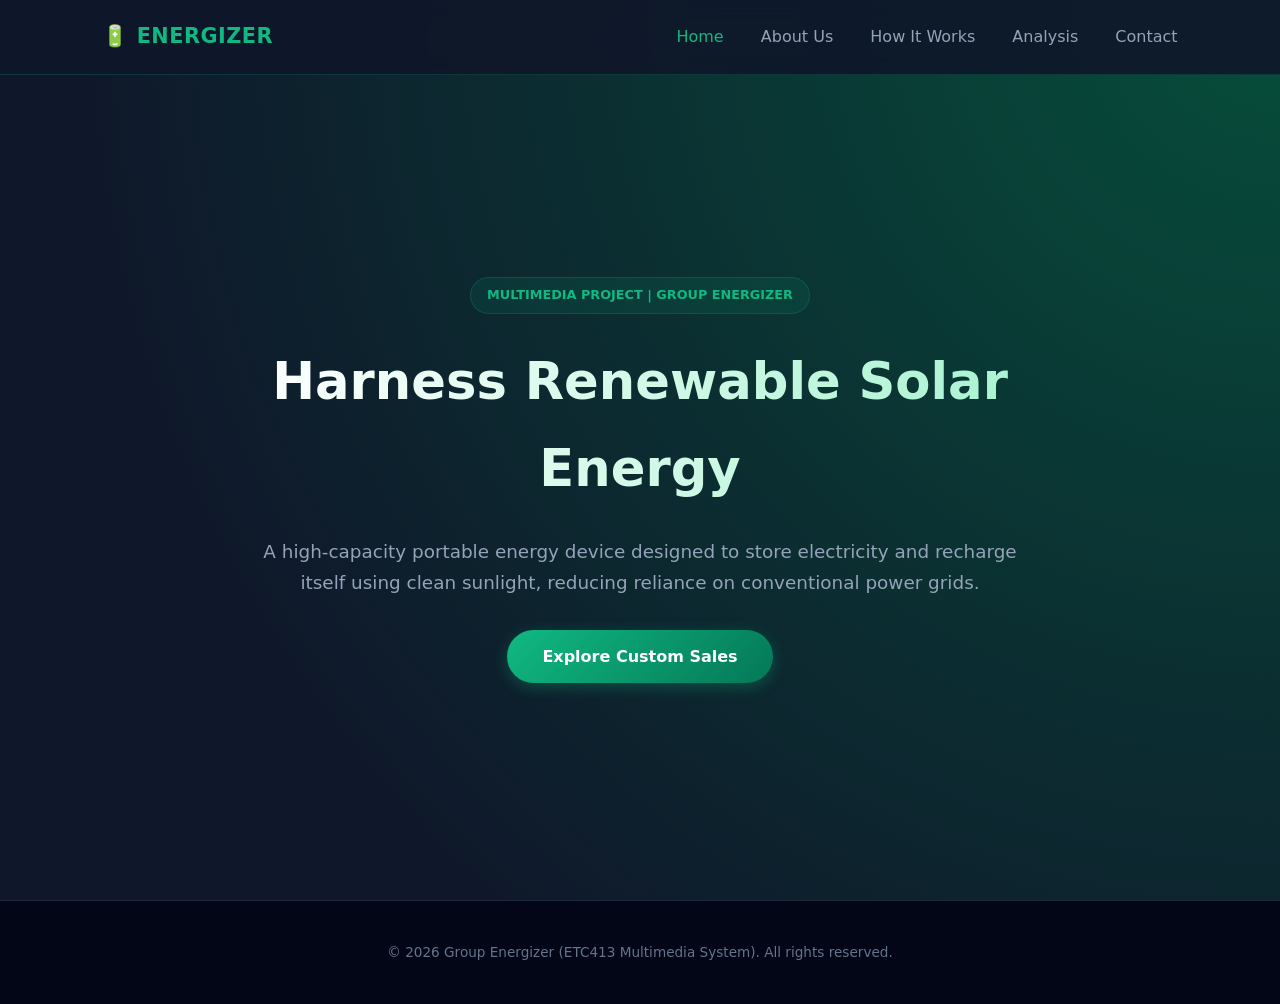
==== index.html @ ace6665f "Add initial HTML structure for Energizer website" ====
<!DOCTYPE html>
<html lang="en">
<head>
    <meta charset="UTF-8">
    <meta name="viewport" content="width=device-width, initial-scale=1.0">
    <title>Energizer | Renewable Solar Energy Storage</title>
    <link rel="stylesheet" href="style.css">
</head>
<body>
    <header>
        <div class="logo-container">🔋 ENERGIZER</div>
        <nav>
            <a href="index.html" class="active">Home</a>
            <a href="about.html">About Us</a>
            <a href="features.html">How It Works</a>
            <a href="gallery.html">Analysis</a>
            <a href="contact.html">Contact</a>
        </nav>
    </header>

    <main class="page">
        <div class="container-narrow">
            <span class="badge">Multimedia Project | Group Energizer</span>
            <h1>Harness Renewable Solar Energy</h1>
            <p class="lead-text">A high-capacity portable energy device designed to store electricity and recharge itself using clean sunlight, reducing reliance on conventional power grids.</p>
            <a href="contact.html" class="btn">Explore Custom Sales</a>
        </div>
    </main>

    <footer><p>&copy; 2026 Group Energizer (ETC413 Multimedia System). All rights reserved.</p></footer>
</body>
</html>
---- style.css ----
/* ==========================================
   1. RESET & BASE THEME
   ========================================== */
* {
    margin: 0;
    padding: 0;
    box-sizing: border-box;
    font-family: 'Segoe UI', system-ui, sans-serif;
}

body {
    background: radial-gradient(circle at top right, #064e3b, #0f172a 75%);
    color: #f8fafc;
    line-height: 1.7;
}

/* ==========================================
   2. NAVIGATION BAR
   ========================================== */
header {
    position: fixed;
    top: 0;
    left: 0;
    width: 100%;
    background-color: rgba(15, 23, 42, 0.9);
    backdrop-filter: blur(12px);
    border-bottom: 1px solid rgba(16, 185, 129, 0.2);
    z-index: 1000;
    display: flex;
    justify-content: space-between;
    align-items: center;
    padding: 1.2rem 8%;
}

.logo-container {
    font-weight: 700;
    font-size: 1.3rem;
    color: #10b981;
    letter-spacing: 0.5px;
}

nav a {
    color: #94a3b8;
    text-decoration: none;
    margin-left: 2rem;
    font-weight: 500;
    transition: color 0.3s ease;
}

nav a:hover, nav a.active {
    color: #10b981;
}

/* ==========================================
   3. LAYOUT STRUCTURE
   ========================================== */
.page {
    min-height: 100vh;
    padding: 140px 8% 80px 8%;
    display: flex;
    flex-direction: column;
    align-items: center;
    justify-content: center;
}

.container-narrow {
    max-width: 800px;
    width: 100%;
    text-align: center;
}

.badge {
    background: rgba(16, 185, 129, 0.1);
    color: #10b981;
    padding: 0.4rem 1rem;
    border-radius: 50px;
    font-size: 0.8rem;
    font-weight: 600;
    text-transform: uppercase;
    margin-bottom: 1.5rem;
    display: inline-block;
    border: 1px solid rgba(16, 185, 129, 0.2);
}

h1 {
    font-size: 3.2rem;
    font-weight: 800;
    background: linear-gradient(to right, #ffffff, #a7f3d0);
    -webkit-background-clip: text;
    -webkit-text-fill-color: transparent;
    margin-bottom: 1.5rem;
}

h2 {
    font-size: 2.2rem;
    color: #f1f5f9;
    margin-bottom: 1rem;
}

.lead-text {
    color: #94a3b8;
    font-size: 1.15rem;
    margin-bottom: 2rem;
}

.btn {
    display: inline-block;
    background: linear-gradient(135deg, #10b981, #047857);
    color: white;
    padding: 0.8rem 2.2rem;
    border-radius: 50px;
    text-decoration: none;
    font-weight: 600;
    box-shadow: 0 4px 15px rgba(16, 185, 129, 0.3);
    transition: transform 0.2s, box-shadow 0.2s;
}

.btn:hover {
    transform: translateY(-2px);
    box-shadow: 0 6px 20px rgba(16, 185, 129, 0.4);
}

/* ==========================================
   4. COMPONENT GRIDS & TABLES
   ========================================== */
.grid {
    display: grid;
    grid-template-columns: repeat(auto-fit, minmax(280px, 1fr));
    gap: 1.5rem;
    width: 100%;
    max-width: 1100px;
    margin-top: 2.5rem;
}

.card {
    background-color: rgba(30, 41, 59, 0.4);
    padding: 2.5rem 2rem;
    border-radius: 12px;
    border: 1px solid #1e293b;
    text-align: left;
}

.card-icon {
    font-size: 2rem;
    margin-bottom: 1rem;
    display: block;
}

.card h3 {
    color: #f1f5f9;
    margin-bottom: 0.5rem;
}

.card p {
    color: #94a3b8;
    font-size: 0.95rem;
}

/* SWOT Card Modifiers */
.swot-S { border-left: 4px solid #10b981; }
.swot-W { border-left: 4px solid #f59e0b; }
.swot-O { border-left: 4px solid #3b82f6; }
.swot-T { border-left: 4px solid #ef4444; }

.specs-table {
    width: 100%;
    max-width: 700px;
    margin-top: 2rem;
    border-collapse: collapse;
}

.specs-table tr { border-bottom: 1px solid #1e293b; }
.specs-table td { padding: 1rem; text-align: left; }
.specs-table td:first-child { color: #10b981; font-weight: 600; width: 40%; }

/* ==========================================
   5. FORMS & FOOTER
   ========================================== */
form {
    width: 100%;
    max-width: 500px;
    background: rgba(30, 41, 59, 0.3);
    padding: 2.5rem;
    border-radius: 12px;
    border: 1px solid #1e293b;
    display: flex;
    flex-direction: column;
    gap: 1rem;
    margin-top: 1.5rem;
}

label { font-size: 0.8rem; color: #94a3b8; text-transform: uppercase; text-align: left; }
input, textarea { width: 100%; padding: 0.85rem; background: #0f172a; border: 1px solid #334155; color: white; border-radius: 6px; }
input:focus, textarea:focus { outline: none; border-color: #10b981; }

footer {
    background-color: #020617;
    border-top: 1px solid #1e293b;
    text-align: center;
    padding: 2.5rem;
    color: #64748b;
    font-size: 0.85rem;
}
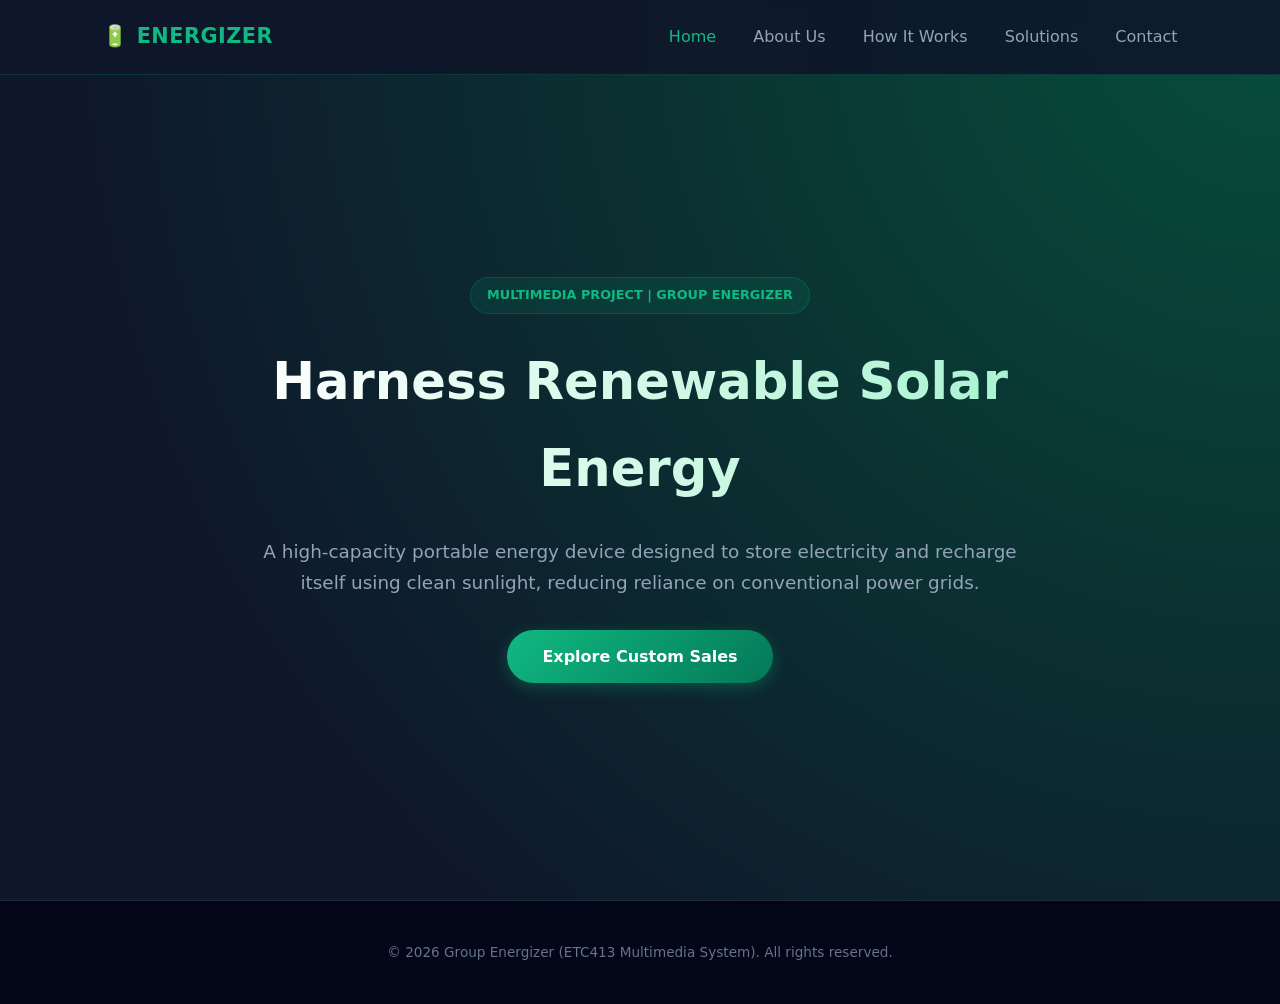
==== commit 4f5b85e9: "Rename 'Analysis' link to 'Solutions'" ====
--- a/index.html
+++ b/index.html
@@ -13,7 +13,7 @@
             <a href="index.html" class="active">Home</a>
             <a href="about.html">About Us</a>
             <a href="features.html">How It Works</a>
-            <a href="gallery.html">Analysis</a>
+            <a href="gallery.html">Solutions</a>
             <a href="contact.html">Contact</a>
         </nav>
     </header>
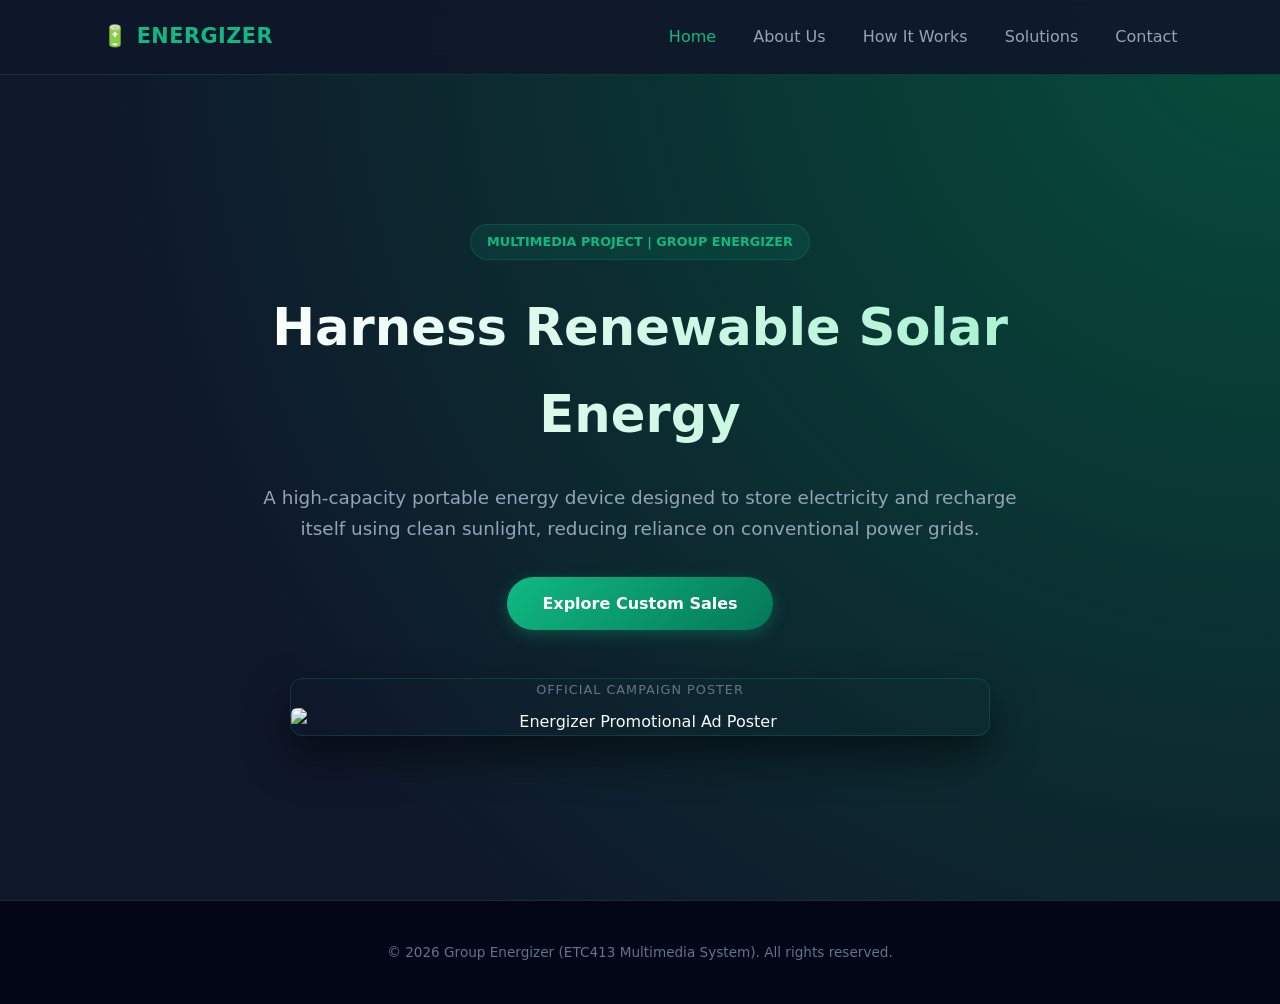
==== commit 1be71ddc: "Add campaign poster section to index.html" ====
--- a/index.html
+++ b/index.html
@@ -24,6 +24,10 @@
             <h1>Harness Renewable Solar Energy</h1>
             <p class="lead-text">A high-capacity portable energy device designed to store electricity and recharge itself using clean sunlight, reducing reliance on conventional power grids.</p>
             <a href="contact.html" class="btn">Explore Custom Sales</a>
+            <div class="poster-container" style="max-width: 700px; width: 100%; margin: 3rem auto 0 auto; border-radius: 12px; overflow: hidden; border: 1px solid rgba(16, 185, 129, 0.2); box-shadow: 0 20px 40px rgba(0,0,0,0.5);">
+                <p style="font-size: 0.8rem; color: #64748b; margin-bottom: 0.5rem; text-transform: uppercase; letter-spacing: 1px;">Official Campaign Poster</p>
+                <img src="poster.jpg" alt="Energizer Promotional Ad Poster" style="width: 100%; display: block; border-radius: 6px;">
+            </div>
         </div>
     </main>
 
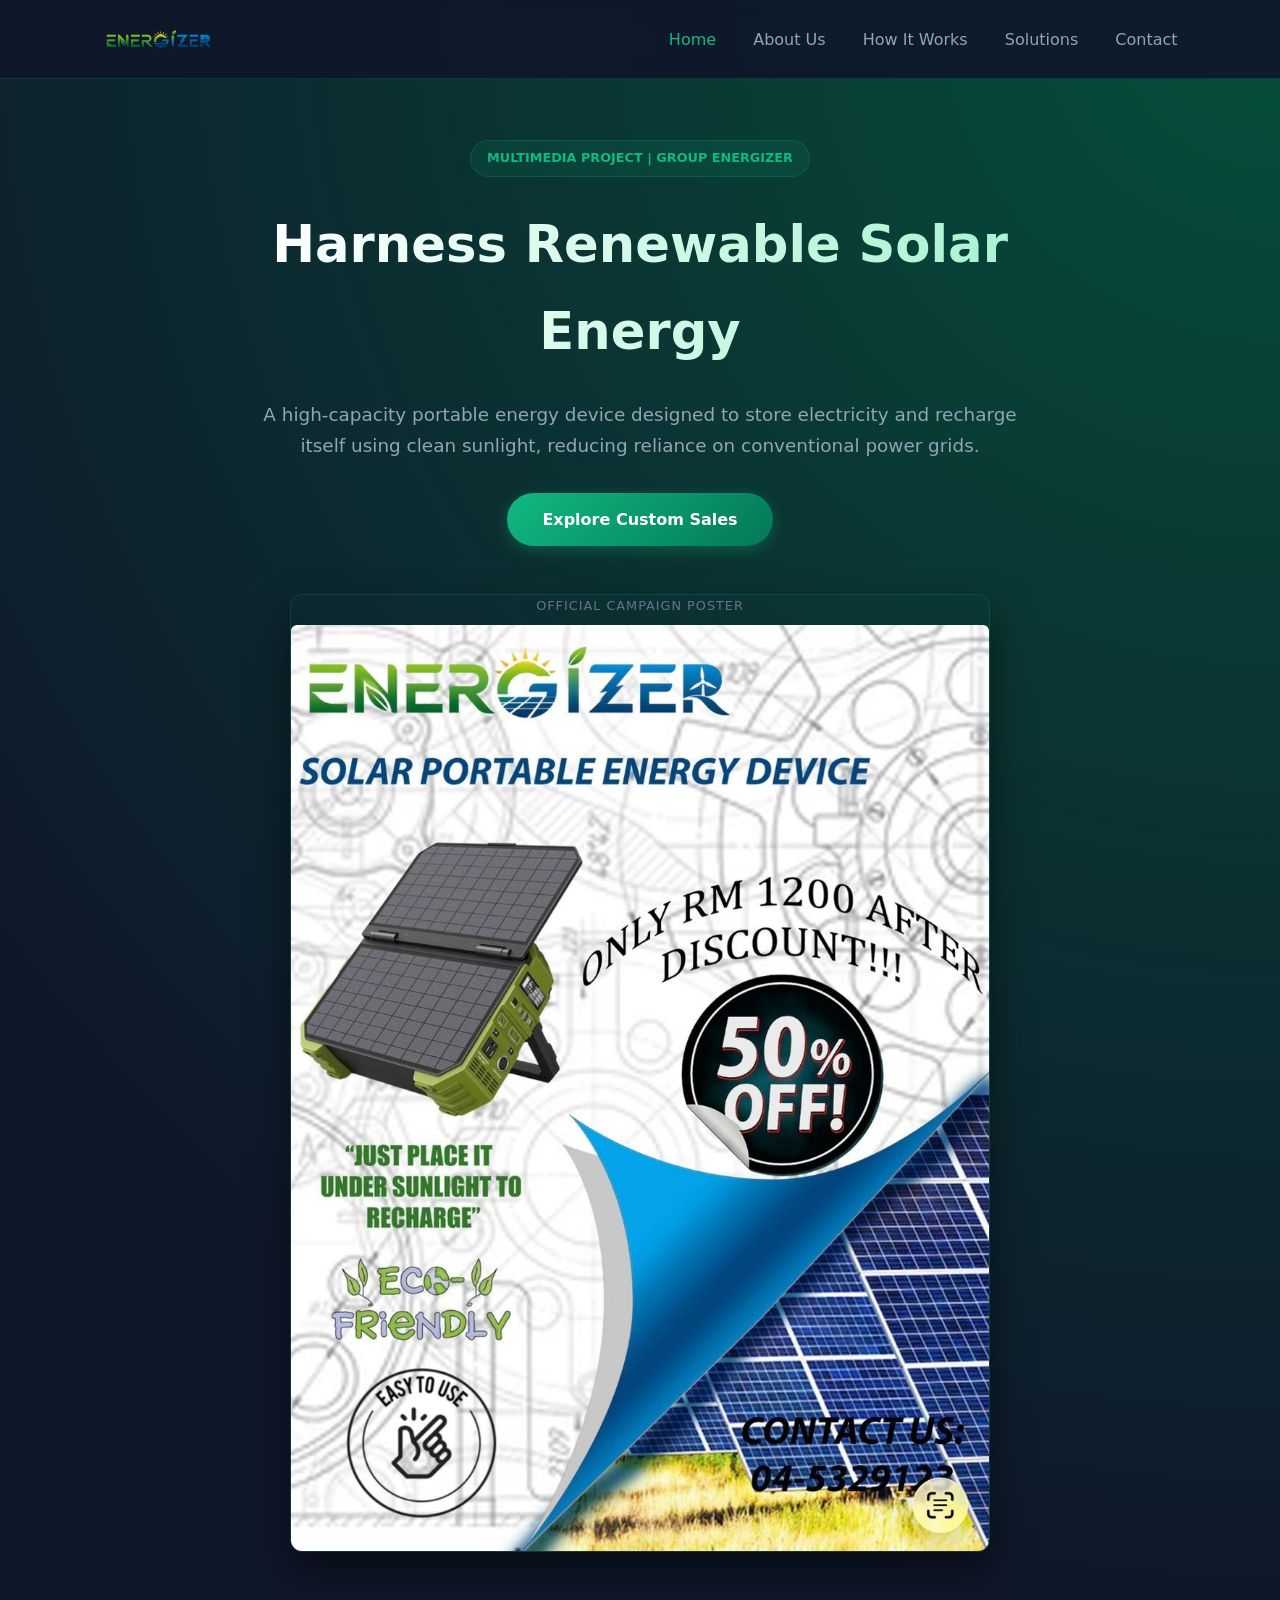
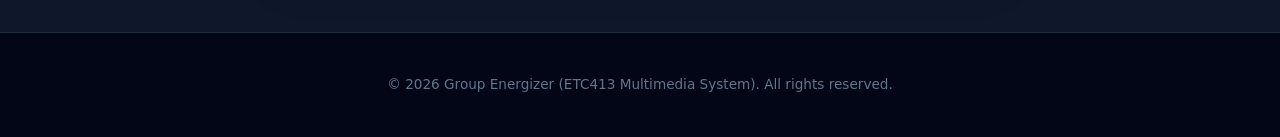
==== commit 7cc4dbbf: "Update index.html" ====
--- a/index.html
+++ b/index.html
@@ -8,7 +8,11 @@
 </head>
 <body>
     <header>
-        <div class="logo-container">🔋 ENERGIZER</div>
+        <div class="logo-container" style="display: flex; align-items: center; max-height: 50px;">
+    <!-- If your file is a .jpg, change logo.png to logo.jpg -->
+    <img src="logo.png" alt="Group Energizer Logo" style="height: 100%; max-height: 40px; width: auto; object-fit: contain;">
+</div>
+
         <nav>
             <a href="index.html" class="active">Home</a>
             <a href="about.html">About Us</a>
